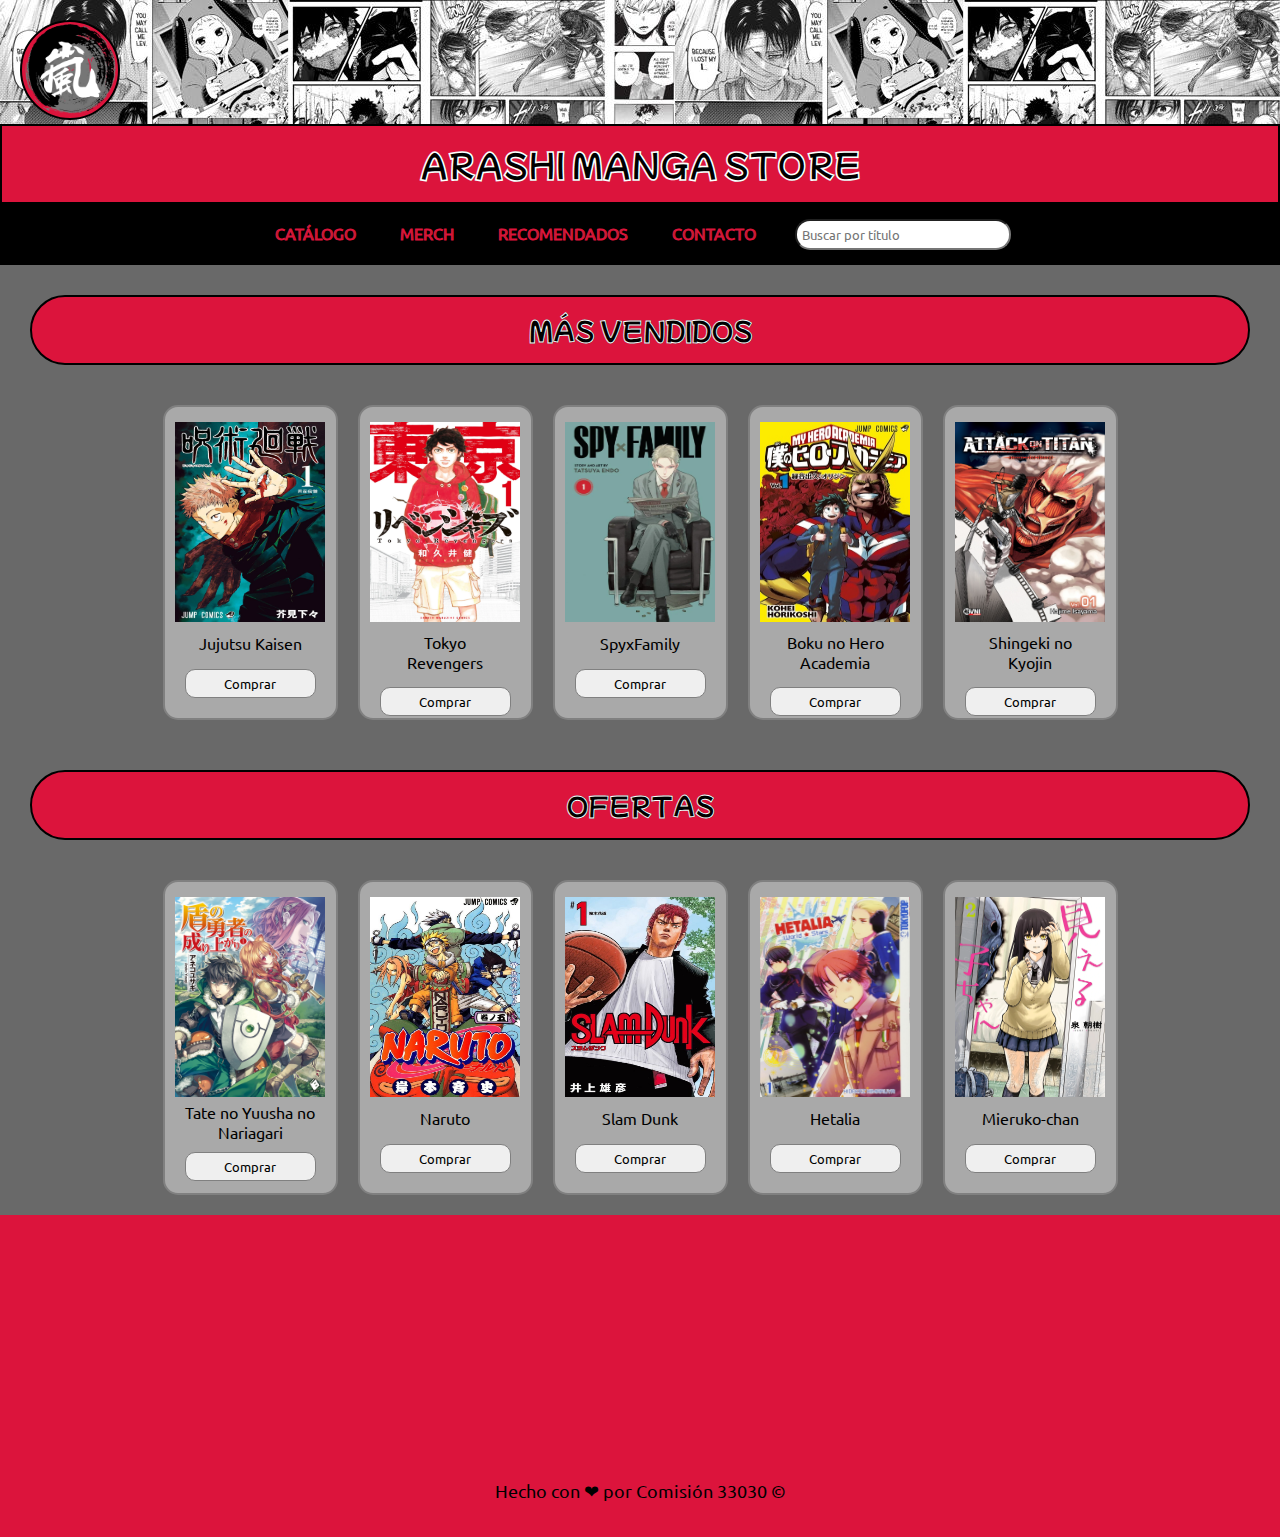
==== index.html @ 512453b4 "Primer commit" ====
<!DOCTYPE html>
<html lang="en">
  <head>
    <meta charset="UTF-8" />
    <meta http-equiv="X-UA-Compatible" content="IE=edge" />
    <meta name="viewport" content="width=device-width, initial-scale=1.0" />
    <title>Arashi Manga Store</title>
    <link rel="shortcut icon" href="./img/arashi-logo.png" type="image/png">
    <link rel="stylesheet" href="./CSS/style.css">
    <style>
      @import url('https://fonts.googleapis.com/css2?family=Mochiy+Pop+P+One&display=swap');
    </style>
    <style>
        @import url('https://fonts.googleapis.com/css2?family=Mochiy+Pop+P+One&family=Teko:wght@300;400&display=swap');
    </style>
    <style>
        @import url('https://fonts.googleapis.com/css2?family=Mochiy+Pop+P+One&family=Teko:wght@300;400&family=Ubuntu:ital,wght@0,300;0,400;1,300&display=swap');
    </style>
  </head>

  <div class="containerIndex">
    <body>
    <header class="header" id="arriba">
      <a href="./index.html">
        <img src="./img/arashi-logo.png" alt="Logo de Arashi Manga Store"
       class="logo"/>
      </a>
       <h1 class="mainTitle" id="search">ARASHI MANGA STORE</h1>

       <nav class="navegacion">  
          <ul>
            <li><a href="./Pages/catalogo.html">CATÁLOGO</a></li>
            <li><a href="./Pages/merch.html">MERCH</a></li>
            <li><a href="./Pages/recomendados.html">RECOMENDADOS</a></li>
            <li><a href="./Pages/contacto.html">CONTACTO</a></li>
            <li class="busquedaBox"><input action="#" type="search" placeholder="Buscar por título" name="busqueda" class="busqueda"></input></li>
         </ul>
       </nav>
    </header>

    <section class="masVendidos">  
      <h3 class="subtitle">MÁS VENDIDOS</h3>

      <div class="listaVendidos"> 
          <div class="listaCovers">
            <div class="card">
              <img src="./img/MasVendidos/Jujutsu.jpg" alt="" />
              <p>Jujutsu Kaisen</p>
              <button>Comprar</button>
            </div>
          </div>
            <div class="listaCovers">
              <div class="card">
                <img src="./img/MasVendidos/TokyoRev.jpg" alt="" />
                <p>Tokyo Revengers</p>
                <button>Comprar</button>
              </div>
            </div>
            <div class="listaCovers">
                <div class="card">
                  <img src="./img/MasVendidos/Spy.jpg" alt="" />
                  <p>SpyxFamily</p>
                  <button>Comprar</button>
                </div>
            </div>
            <div class="listaCovers">
                  <div class="card">
                    <img src="./img/MasVendidos/BokuNoHero.jpg" alt="" />
                    <p>Boku no Hero Academia</p>
                    <button>Comprar</button>
                  </div>
            </div>
            <div class="listaCovers">
                    <div class="card">
                      <img src="./img/MasVendidos/snk.jpg" alt="" />
                      <p>Shingeki no Kyojin</p>
                      <button>Comprar</button>
                    </div>
            </div>
          </div>
    </section>

    <section class="ofertas">
     <h3 class="subtitle">OFERTAS</h3>
  <div class="listaOfertas">
    <div class="listaCovers">
      <div class="card">
        <img src="./img/Oferta/Tate.jpg" alt="" />
        <p>Tate no Yuusha no Nariagari</p>
        <button>Comprar</button>
      </div>
    </div>
    <div class="listaCovers">
      <div class="card">
        <img src="./img/Oferta/Naruto.jpg" alt="" />
        <p>Naruto</p>
        <button>Comprar</button>
      </div>
    </div>
    <div class="listaCovers">
      <div class="card">
        <img src="./img/Oferta/Slam.jpg" alt="" />
        <p>Slam Dunk</p>
        <button>Comprar</button>
      </div>
    </div>
    <div class="listaCovers">
      <div class="card">
        <img src="./img/Oferta/Hetalia.jpg" alt="" />
        <p>Hetalia</p>
        <button>Comprar</button>
      </div>
    </div>
    <div class="listaCovers">
      <div class="card">
        <img src="./img/Oferta/Miko.jpg" alt="" />
        <p>Mieruko-chan</p>
        <button>Comprar</button>
      </div>
    </div>
  </div>
    </section>

    <div class="subir">
      <a href="#arriba"><img src="./img/logoArrow.png" alt=""></a>
    </div>
    
    <footer class="footer">
      <div class="music">
        <iframe style="border-radius:12px" src="https://open.spotify.com/embed/playlist/0ebArA15GPIfoh9KaNxs0z?utm_source=generator&theme=0" width="400px" height="175px" frameBorder="0" allowfullscreen="" allow="autoplay; clipboard-write; encrypted-media; fullscreen; picture-in-picture"></iframe>
        </div>

        <div class="subir">
          <a href="#search"><img src="../img/logoArrow.png" alt=""></a>
        </div>
    
        <div class="saludo">
          <p>Hecho con ❤ por Comisión 33030 &copy;</p>
        </div>
    </footer>
  </div>
</body>
</html>
---- CSS/style.css ----
*{
    margin: 0px;
    padding: 0px;
    box-sizing: border-box;
}

/* Estilo del header */

header{
    background-image: url(../img/Fondos/collage2.jpg)
    }

header a{
    font-family: 'Ubuntu', sans-serif;
    color:brown;
    -webkit-text-stroke: 1px crimson;
}  

.busqueda{
    font-family: 'Ubuntu', sans-serif;
    padding: 5px;
    border-radius: 15px;
}

/* Estilo del body */

body{
    background-color: dimgray;
}

.logo{
    width: 100px;
    height: 100px;
    display: inline-block;
    margin-top: 20px;
    margin-left: 20px;
    background-color: crimson;
    border-radius: 50%;
    border: 2px solid black;
    padding: 2px;
}

/* Título principal */

.mainTitle{
    padding: 15px;
    border: 2px solid black;
    font-family: 'Mochiy Pop P One', sans-serif;
    background-color: crimson;

}

h1{
    -webkit-text-stroke: 0.5px white;
   text-align: center;
}

/* Barra de navegación */

header nav ul li{
    display: inline-block;
    justify-content: space-between;
    margin: 15px 15px;
    background-color: black;
}

nav ul li a{
    text-decoration: none;
    padding: 5px;
}

nav ul li a:hover{
    background-color: darkgray;
    border-radius: 10px;
}

.navegacion{
    background-color: black;
    display: flex;
    justify-content: center;
}

div ul li a{
    text-decoration: none;
    padding: 5px;
}

div ul li a:hover{
    background-color: darkgray;
    border-radius: 10px;
}

/* Estilo index grid */

.containerIndex {  display: grid;
    grid-template-columns: 1fr 1fr 1fr 1fr 1fr;
    grid-template-rows: auto auto auto auto;
    grid-template-areas: 
     "header header header header header"
     "masVendidos masVendidos masVendidos masVendidos masVendidos"
     "ofertas ofertas ofertas ofertas ofertas"
     "footer footer footer footer footer";
  }
  
  .header { grid-area: header; }
  
  .masVendidos { grid-area: masVendidos; }
  
  .ofertas { grid-area: ofertas; }
  
  .footer { grid-area: footer; }
  
  
/* Secciones */

h3{
    text-align: center;
    border: 2px solid black;
}

h4{
    text-align: center;
    border: 2px solid black;
}

.subtitle{
    font-family: 'Mochiy Pop P One', sans-serif;
    font-size: 25px;
    background-color: crimson;
    -webkit-text-stroke: 0.01px white;
    margin: 30px;
    padding: 15px;
    border-radius: 35px;
}

/* Imagen de Anya */

.imgVendidos img{
    width: 150px;
    height: 200px;
    position: absolute;
    left: 1150px;
    bottom: 252px;
}

/* Imagen de Bond */

.imgOfertas img{
    width: 150px;
    height: 200px;
    position: relative;
    z-index: 5;
    left: 1150px;
    top: 50px;
}

.listaVendidos{
    display: flex;
    justify-content: center;
    flex-wrap: wrap;
}

.listaVendidos p, button{
    display: flex;
    flex-wrap: wrap;
    justify-content: center;
    font-family: 'Ubuntu', sans-serif;
    margin: 5px;
    padding: 5px;
}

.listaVendidos button{
    border: 1px solid gray;
    border-radius: 15px;
}

.lista li{
    display: inline-flex;
    flex-wrap: wrap;
    justify-content: center;
    margin: 20px;
    padding: 10px;
    font-family: 'Ubuntu', sans-serif;
}

.covers{
    display: flex;
    justify-content: center;
}

.listaCovers{
    display: flex;
    justify-content: center;
    flex-wrap: wrap;
    font-family: 'Ubuntu', sans-serif;
    margin-bottom: 10px;
    flex-wrap: wrap;
}

.listaCovers div{
    display: inline-flex;
    flex-direction: column;
    justify-content: space-between;
    width: 175px;
    height: 315px;
    padding: 15px;
    margin: 10px;

}

.listaCovers img{
    width: 150px;
    height: 200px;
    align-self: center;
}

.card {
    background-color: darkgrey;
    text-align: center;
    border: 2px solid gray;
    border-radius: 15px;

}

.card:hover{
    transform: scale(1.1);
}

.card p{
    padding: 5px;
}

.card button{
    border: 1px solid gray;
    border-radius: 10px;
    font-family: "Ubuntu", sans-serif;
}

.listaOfertas{
    display: flex;
    justify-content: center;
    flex-wrap: wrap;
}

/* Estilo del footer */

footer{
    background-color: crimson;
}

.music{
    display: flex;
    justify-content: left;
    margin: 15px;
    padding: 20px;
}

.saludo p{
    font-family: 'Ubuntu', sans-serif;
    font-size: large;
}

.saludo{
    text-align: center;
    margin: 15px;
    padding: 20px;
}

/* Estilo catálogo */

.search ul{
    display: flex;
    justify-content: center;
    flex-wrap: wrap;
}

.search ul li{
    border-radius: 25px;   
    background-color: black;
}

.search ul li a{
    font-family: 'Ubuntu', sans-serif;
    color:brown;
    -webkit-text-stroke: 1px crimson;
}  

.subir{
    display: none;
}

/* Estilo catálogo grid */

.container {  display: grid;
    grid-template-columns: 1fr 1fr 1fr 1fr 1fr;
    grid-template-rows: auto auto auto auto auto auto auto auto auto;
    grid-template-areas:
      "header header header header header"
      "search search search search search"
      "shounen shounen shounen shounen shounen"
      "shoujo shoujo shoujo shoujo shoujo"
      "seinen seinen seinen seinen seinen"
      "josei josei josei josei josei"
      "spokon spokon spokon spokon spokon"
      "mecha mecha mecha mecha mecha"
      "isekai isekai isekai isekai isekai"
      "footer footer footer footer footer";
  }
  
  .header { grid-area: header; }
  
  .search { grid-area: search; }
  
  .shounen { grid-area: shounen; }
  
  .shoujo { grid-area: shoujo; }
  
  .seinen { grid-area: seinen; }
  
  .josei { grid-area: josei; }
  
  .spokon { grid-area: spokon; }
  
  .mecha { grid-area: mecha; }
  
  .isekai { grid-area: isekai; }
  
  .footer { grid-area: footer; }
  

/* Estilo contacto */

.label{
    font-family: 'Ubuntu', sans-serif;
}

.form{
    display: flex;
    justify-content: center;
}

.formItem{
    margin: 15px;
    padding: 10px;
    font-family: 'Ubuntu', sans-serif;
}

.boton{
    margin: 15px;
    padding: 10px;
    border-radius: 25px;
    font-family: 'Ubuntu', sans-serif;
}

.boton:hover{
    color: crimson;
    border-radius: 25px;
}

/* Estilo grid contacto */

.containerContacto {  display: grid;
    grid-template-columns: auto auto auto;
    grid-template-rows: auto auto auto;
    grid-template-areas:
      "header header header"
      "form form form"
      "footer footer footer";
  }
  
  .header { grid-area: header; }
  
  .form { grid-area: form; }
  
  .footer { grid-area: footer; }
  

/* Estilo grid merch */

.containerMerch {  display: grid;
    grid-template-columns: 1fr 1fr 1fr 1fr;
    grid-template-rows: auto auto auto auto auto;
    grid-auto-columns: 1fr;
    gap: 0px 0px;
    grid-auto-flow: row;
    grid-template-areas:
      "header header header header"
      "figuras figuras figuras figuras"
      "accesorios accesorios accesorios accesorios"
      "indumentaria indumentaria indumentaria indumentaria"
      "footer footer footer footer";
  }
  
  .header { grid-area: header; }
  
  .figuras { grid-area: figuras; }
  
  .accesorios { grid-area: accesorios; }
  
  .indumentaria { grid-area: indumentaria; }
  
  .footer { grid-area: footer; }

  /* Estilo grid Recomendados */

  .containerRec {  display: grid;
    grid-template-columns: auto auto auto;
    grid-template-rows: auto auto auto auto;
    grid-template-areas:
      "header header header"
      "section1 section1 section1"
      "section2 section2 section2"
      "section3 section3 section3";
  }
  
  .header { grid-area: header; }
  
  .section1 { grid-area: section1; }
  
  .section2 { grid-area: section2; }
  
  .section3 { grid-area: section3; }


  .containerRec p{
    font-family: "Ubuntu", sans-serif;
    text-align: left;
    color: rgb(255, 255, 255);
  }

  .texto{
    margin: 10px;
    padding: 10px;
    width: 500px;
    height: 450px;
    border: 1px solid black;
    border-radius: 15px;
    background-color: rgb(34, 31, 31);
    text-align: justify;
  }

  .recomendacion{
    display: flex;
    justify-content: space-evenly;
    flex-wrap: wrap;
    
  }
  
  .containerRec div img{
    width: 675px;
    height: 450px;
    border: 2px solid black;
    border-radius: 15px;
    margin: 10px;
  }

/* MEDIA QUERIES */

/* Flecha para subir */

@media(max-width: 500px){

    .subir{
        display: block;
        position: fixed; 
        right: 0px;
        bottom: 0px;
    }
    
    .subir img{
        width: 50px;
        height: 50px;
        background-color: crimson;
        border-radius: 50%;
        
    }

    .music{
        display: none;
    }

}
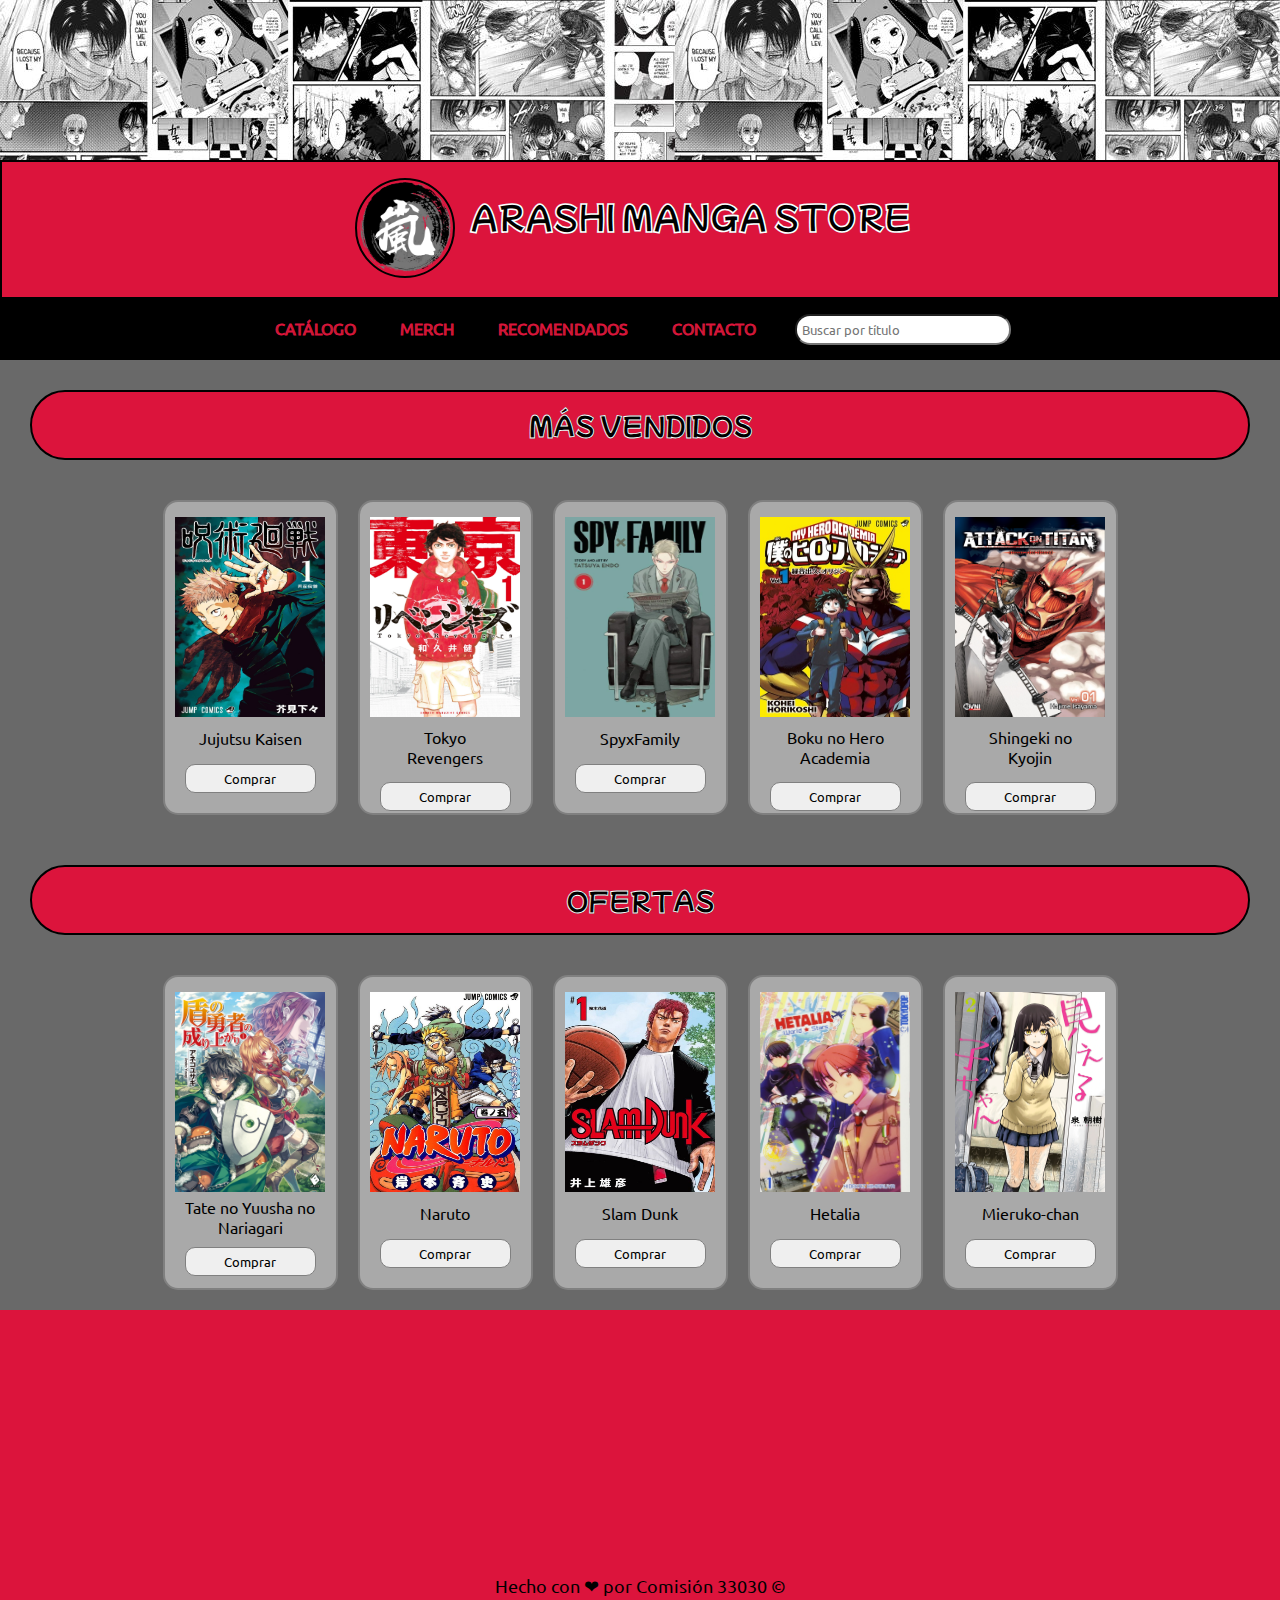
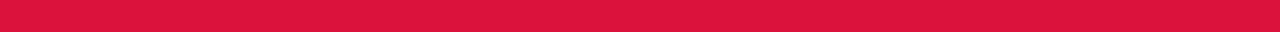
==== commit 90fe6d76: "Arreglo de banner y animacion" ====
--- a/index.html
+++ b/index.html
@@ -21,11 +21,13 @@
   <div class="containerIndex">
     <body>
     <header class="header" id="arriba">
+      <div class="portada">
       <a href="./index.html">
         <img src="./img/arashi-logo.png" alt="Logo de Arashi Manga Store"
-       class="logo"/>
+       class="logo aparicion2"/>
       </a>
        <h1 class="mainTitle" id="search">ARASHI MANGA STORE</h1>
+      </div>
 
        <nav class="navegacion">  
           <ul>
@@ -37,6 +39,7 @@
          </ul>
        </nav>
     </header>
+
 
     <section class="masVendidos">  
       <h3 class="subtitle">MÁS VENDIDOS</h3>
@@ -131,7 +134,7 @@
         </div>
 
         <div class="subir">
-          <a href="#search"><img src="../img/logoArrow.png" alt=""></a>
+          <a href="#search"><img src="./img/logoArrow.png" alt="Subir"></a>
         </div>
     
         <div class="saludo">
--- a/CSS/style.css
+++ b/CSS/style.css
@@ -32,22 +32,26 @@
 .logo{
     width: 100px;
     height: 100px;
-    display: inline-block;
-    margin-top: 20px;
-    margin-left: 20px;
-    background-color: crimson;
     border-radius: 50%;
     border: 2px solid black;
     padding: 2px;
 }
 
+.portada{
+    display: flex;
+    justify-content:center;
+    margin-top: 10rem;
+    width: 100vw;
+    background-color: crimson;
+    border: 2px solid black;
+    padding: 1rem;
+}
+
 /* Título principal */
 
 .mainTitle{
     padding: 15px;
-    border: 2px solid black;
     font-family: 'Mochiy Pop P One', sans-serif;
-    background-color: crimson;
 
 }
 
@@ -455,6 +459,37 @@
     margin: 10px;
   }
 
+  /* ANIMACIONES */
+
+  h1{
+    animation-duration: 3s;
+    animation-name: aparicion;
+  }
+
+  @keyframes aparicion{
+    from{
+        margin-left: 100%;
+        width: auto;
+    }
+
+    to{
+        margin-left: 0%;
+        width: auto;
+    }
+  }
+
+  @keyframes aparicion2{
+    from{
+        margin-left: 0%;
+        width: auto;
+    }
+
+    to{
+        margin-left: 100%;
+        width: auto;
+    }
+  }
+
 /* MEDIA QUERIES */
 
 /* Flecha para subir */
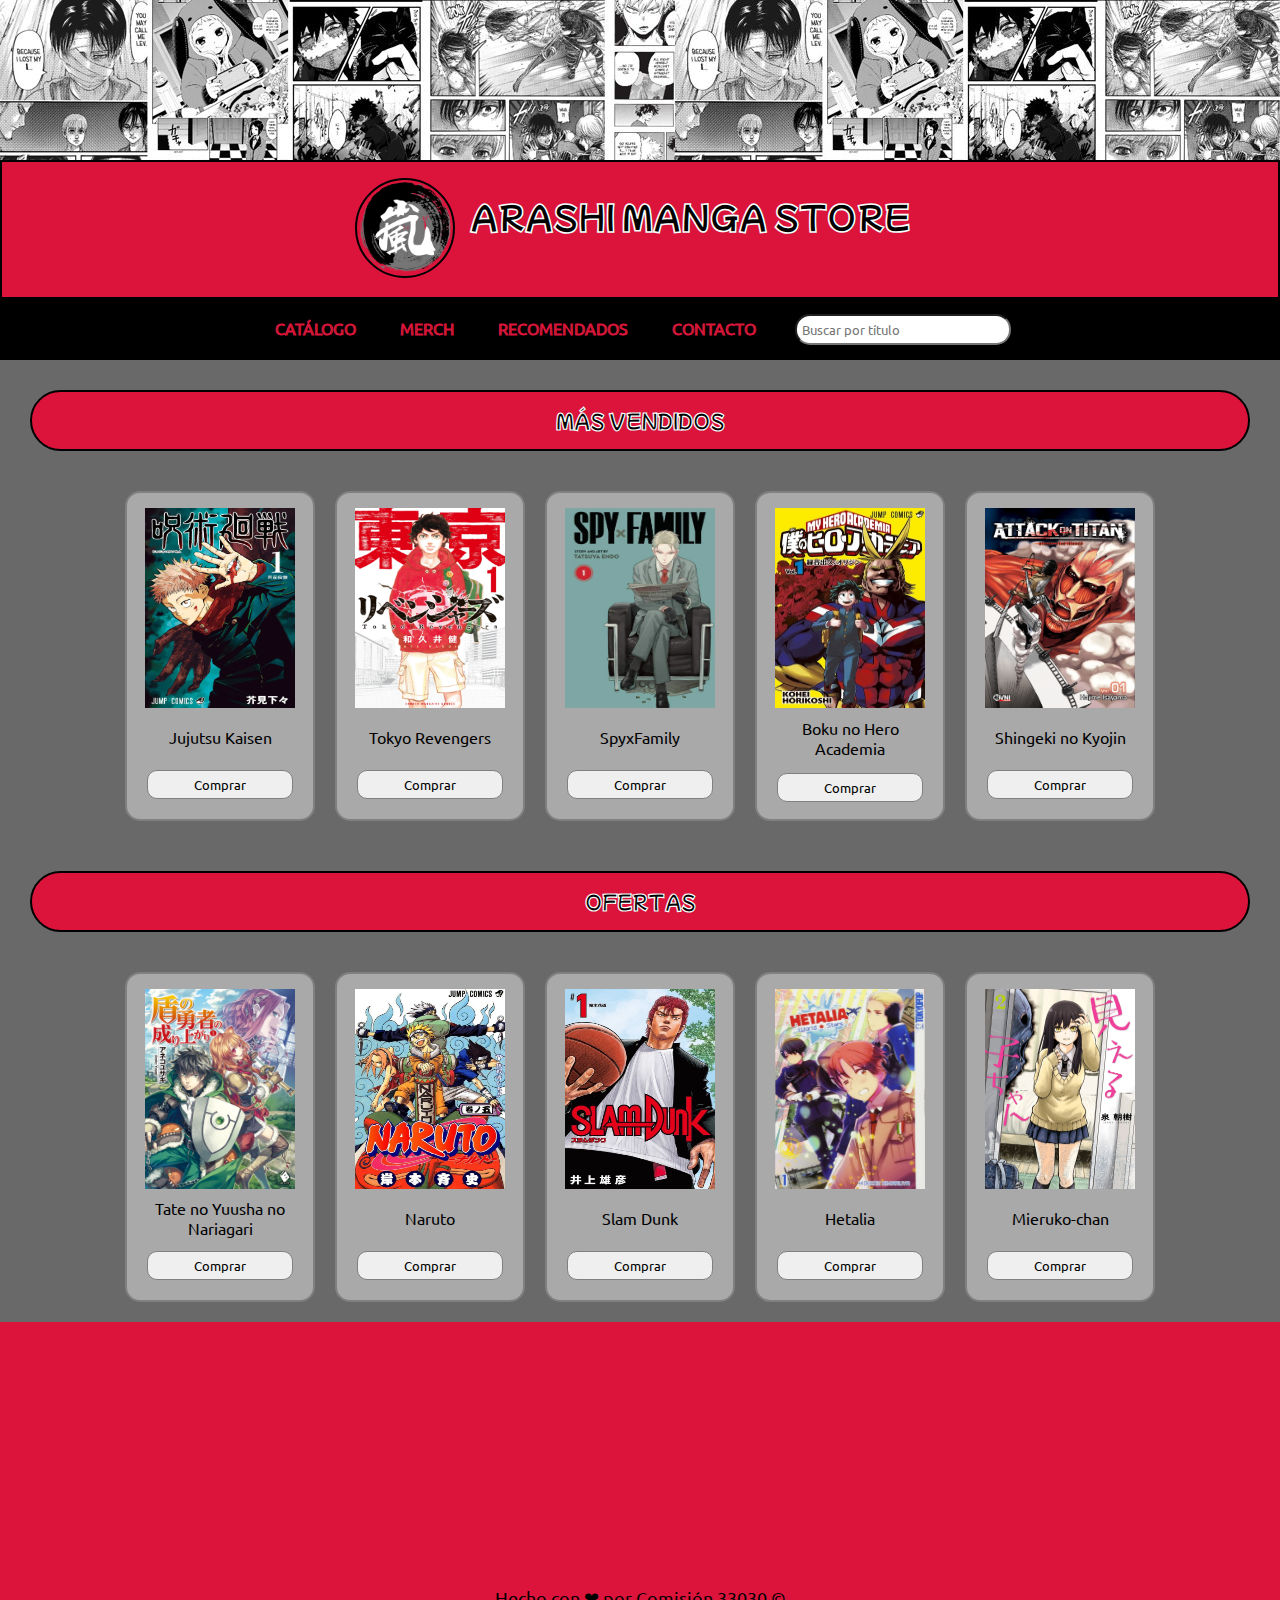
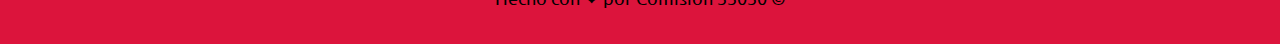
==== commit 43ef1183: "Agregado de Bootstrap" ====
--- a/index.html
+++ b/index.html
@@ -6,6 +6,8 @@
     <meta name="viewport" content="width=device-width, initial-scale=1.0" />
     <title>Arashi Manga Store</title>
     <link rel="shortcut icon" href="./img/arashi-logo.png" type="image/png">
+    <!-- CSS only -->
+    <link href="https://cdn.jsdelivr.net/npm/bootstrap@5.2.0/dist/css/bootstrap.min.css" rel="stylesheet" integrity="sha384-gH2yIJqKdNHPEq0n4Mqa/HGKIhSkIHeL5AyhkYV8i59U5AR6csBvApHHNl/vI1Bx" crossorigin="anonymous">
     <link rel="stylesheet" href="./CSS/style.css">
     <style>
       @import url('https://fonts.googleapis.com/css2?family=Mochiy+Pop+P+One&display=swap');
--- a/CSS/style.css
+++ b/CSS/style.css
@@ -37,6 +37,14 @@
     padding: 2px;
 }
 
+#logo{
+    width: 100px;
+    height: 100px;
+    border-radius: 50%;
+    border: 2px solid black;
+    padding: 2px;
+}
+
 .portada{
     display: flex;
     justify-content:center;
@@ -58,6 +66,7 @@
 h1{
     -webkit-text-stroke: 0.5px white;
    text-align: center;
+   color: black;
 }
 
 /* Barra de navegación */
@@ -130,33 +139,12 @@
 
 .subtitle{
     font-family: 'Mochiy Pop P One', sans-serif;
-    font-size: 25px;
     background-color: crimson;
-    -webkit-text-stroke: 0.01px white;
     margin: 30px;
     padding: 15px;
     border-radius: 35px;
-}
-
-/* Imagen de Anya */
-
-.imgVendidos img{
-    width: 150px;
-    height: 200px;
-    position: absolute;
-    left: 1150px;
-    bottom: 252px;
-}
-
-/* Imagen de Bond */
-
-.imgOfertas img{
-    width: 150px;
-    height: 200px;
-    position: relative;
-    z-index: 5;
-    left: 1150px;
-    top: 50px;
+    color: black;
+    -webkit-text-stroke: 0.5px white;
 }
 
 .listaVendidos{
@@ -206,8 +194,8 @@
     display: inline-flex;
     flex-direction: column;
     justify-content: space-between;
-    width: 175px;
-    height: 315px;
+    width: 190px;
+    height: 330px;
     padding: 15px;
     margin: 10px;
 
@@ -263,6 +251,7 @@
 .saludo p{
     font-family: 'Ubuntu', sans-serif;
     font-size: large;
+    color: black;
 }
 
 .saludo{
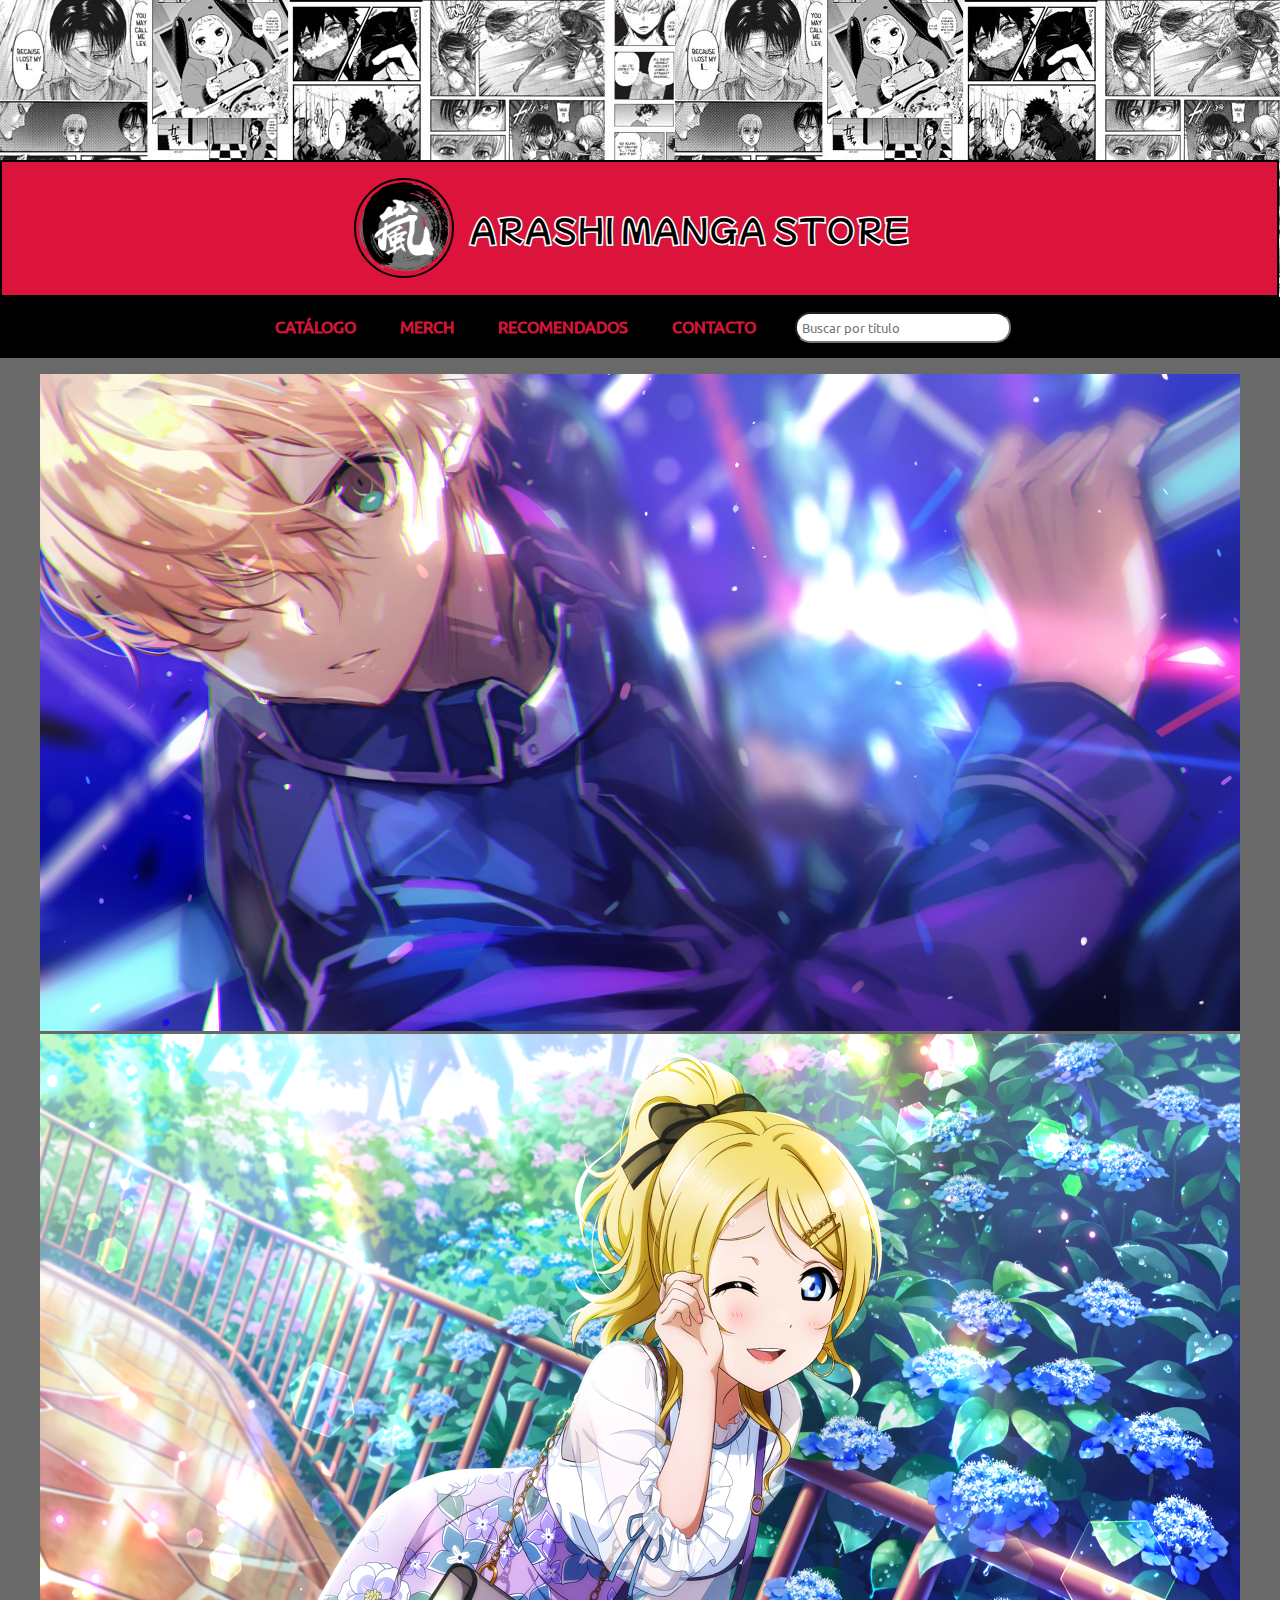
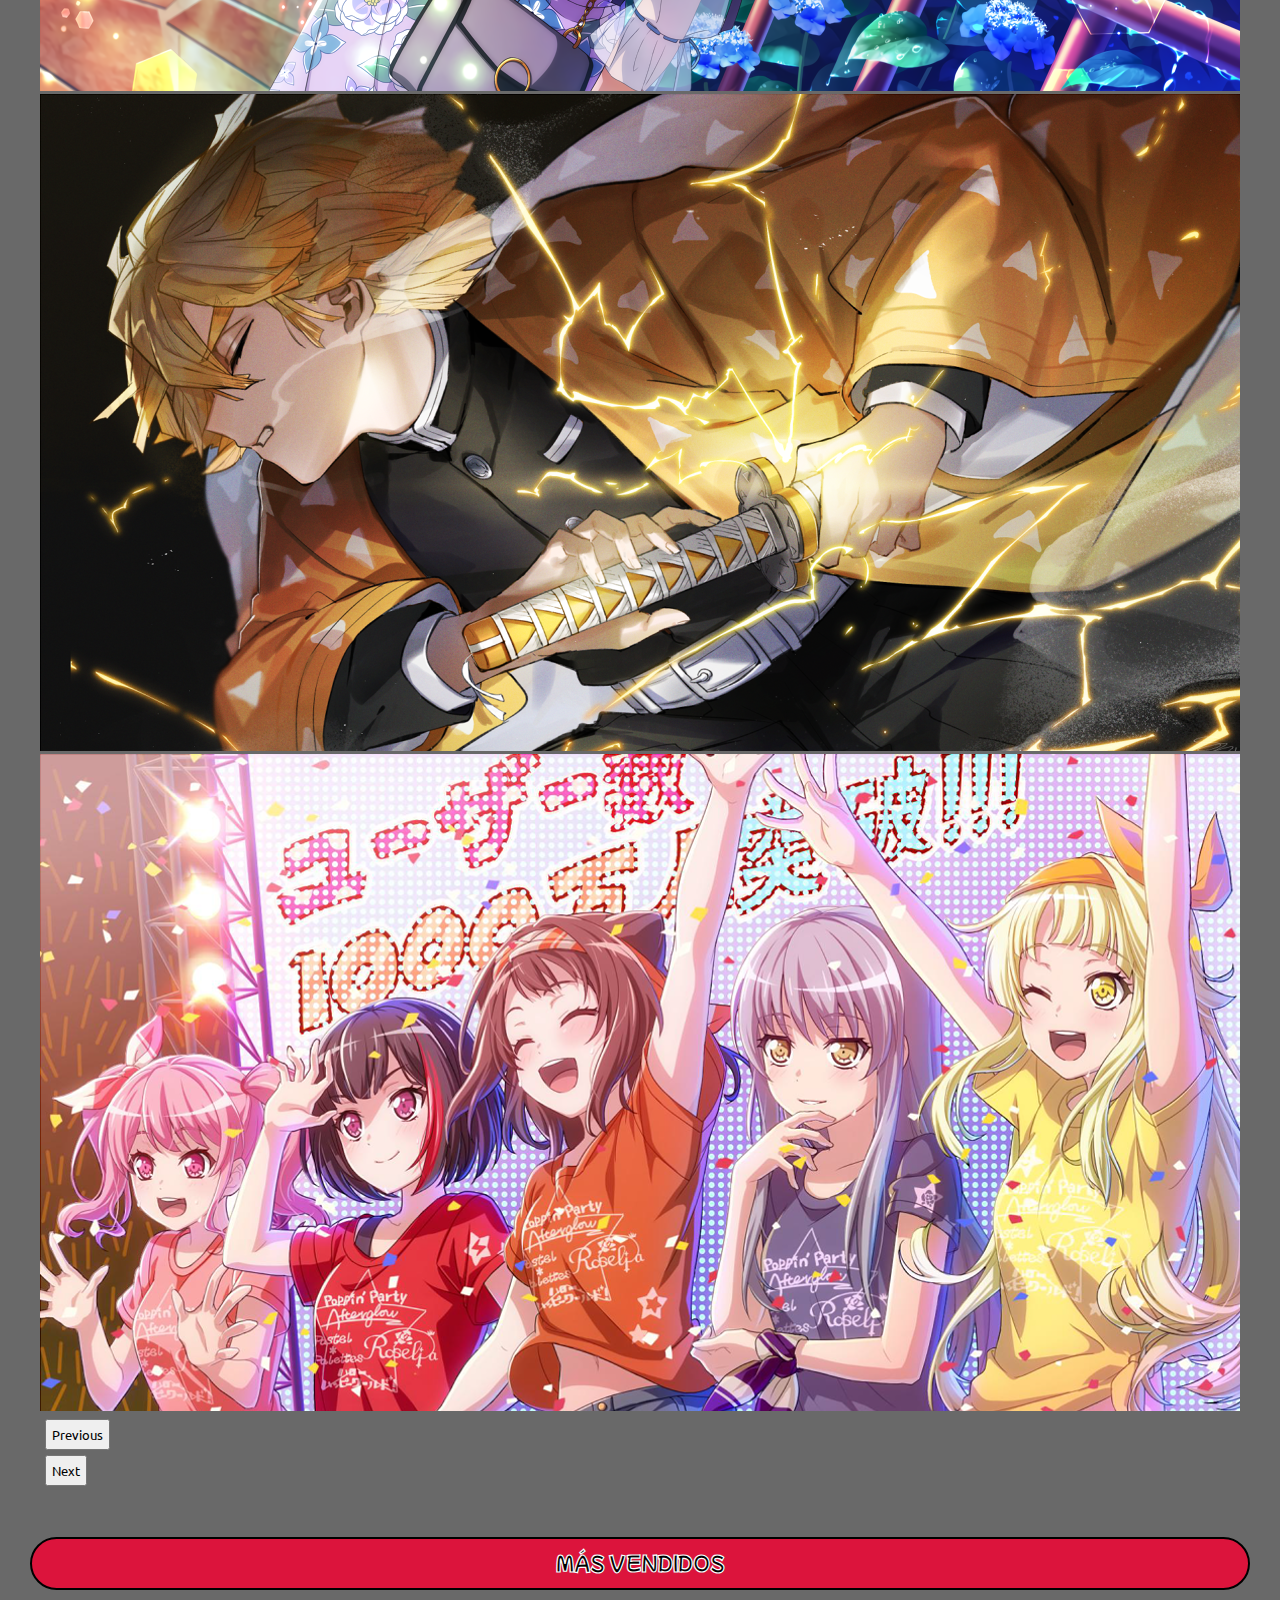
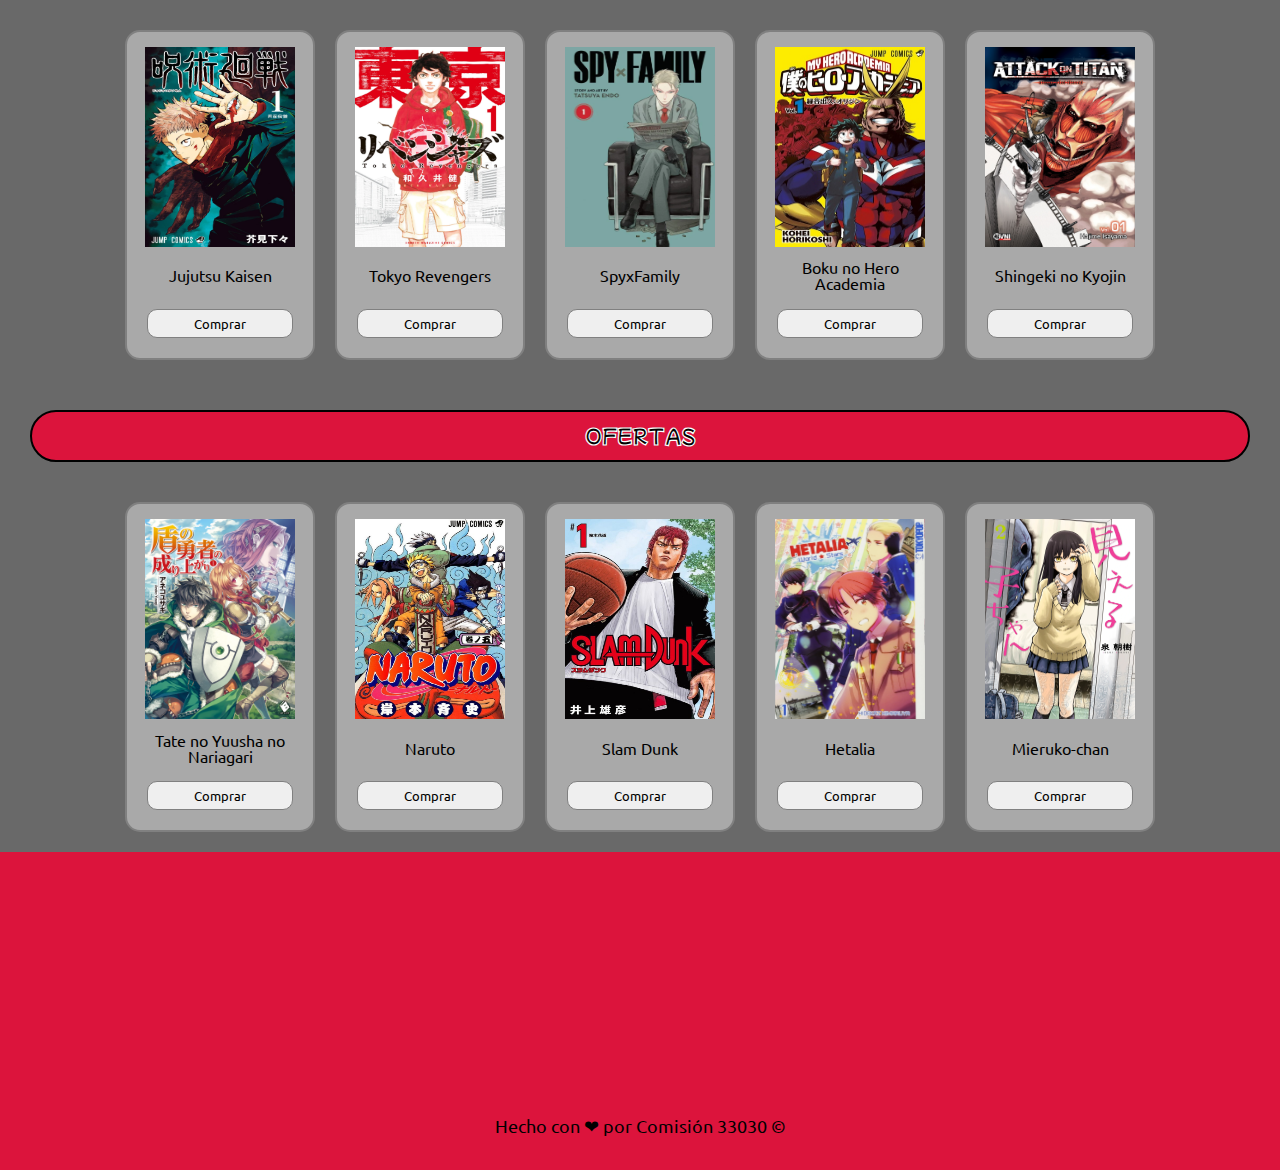
==== commit db4b90a7: "Agregué carousel" ====
--- a/index.html
+++ b/index.html
@@ -26,7 +26,7 @@
       <div class="portada">
       <a href="./index.html">
         <img src="./img/arashi-logo.png" alt="Logo de Arashi Manga Store"
-       class="logo aparicion2"/>
+       class="logo"/>
       </a>
        <h1 class="mainTitle" id="search">ARASHI MANGA STORE</h1>
       </div>
@@ -42,6 +42,32 @@
        </nav>
     </header>
 
+    <section class="fotos">
+      <div id="carouselExampleControls" class="carousel slide col-sm-6 col-md-6 col-lg-6 col-offset-2" data-bs-ride="carousel">
+        <div class="carousel-inner">
+          <div class="carousel-item active">
+            <img src="./img/Carousel/eugeo.jpg" class="d-block w-100" alt="...">
+          </div>
+          <div class="carousel-item">
+            <img src="./img/Carousel/eli.png" class="d-block w-100" alt="...">
+          </div>
+          <div class="carousel-item">
+            <img src="./img/Carousel/zenitsu.png" class="d-block w-100" alt="...">
+          </div>
+          <div class="carousel-item">
+            <img src="./img/Carousel/bandori.png" class="d-block w-100" alt="...">
+          </div>
+        </div>
+        <button class="carousel-control-prev" type="button" data-bs-target="#carouselExampleControls" data-bs-slide="prev">
+          <span class="carousel-control-prev-icon" aria-hidden="true"></span>
+          <span class="visually-hidden">Previous</span>
+        </button>
+        <button class="carousel-control-next" type="button" data-bs-target="#carouselExampleControls" data-bs-slide="next">
+          <span class="carousel-control-next-icon" aria-hidden="true"></span>
+          <span class="visually-hidden">Next</span>
+        </button>
+      </div>
+    </section>
 
     <section class="masVendidos">  
       <h3 class="subtitle">MÁS VENDIDOS</h3>
@@ -144,5 +170,12 @@
         </div>
     </footer>
   </div>
+
+  <script src="https://cdn.jsdelivr.net/npm/@popperjs/core@2.11.5/dist/umd/popper.min.js"
+    integrity="sha384-Xe+8cL9oJa6tN/veChSP7q+mnSPaj5Bcu9mPX5F5xIGE0DVittaqT5lorf0EI7Vk"
+    crossorigin="anonymous"></script>
+  <script src="https://cdn.jsdelivr.net/npm/bootstrap@5.2.0/dist/js/bootstrap.min.js"
+    integrity="sha384-ODmDIVzN+pFdexxHEHFBQH3/9/vQ9uori45z4JjnFsRydbmQbmL5t1tQ0culUzyK"
+    crossorigin="anonymous"></script>
 </body>
 </html>--- a/CSS/style.css
+++ b/CSS/style.css
@@ -27,6 +27,7 @@
 
 body{
     background-color: dimgray;
+    line-height: 1;
 }
 
 .logo{
@@ -49,10 +50,11 @@
     display: flex;
     justify-content:center;
     margin-top: 10rem;
-    width: 100vw;
     background-color: crimson;
     border: 2px solid black;
     padding: 1rem;
+    align-items: center;
+    margin-right: 1px;
 }
 
 /* Título principal */
@@ -104,6 +106,21 @@
     border-radius: 10px;
 }
 
+/* Carousel */
+
+.fotos{
+    display: flex;
+    margin: 1rem;
+    justify-content: center;
+
+    
+}
+
+.carousel .slide{
+    display: flex;
+    justify-content: center;
+}
+
 /* Estilo index grid */
 
 .containerIndex {  display: grid;
@@ -111,12 +128,15 @@
     grid-template-rows: auto auto auto auto;
     grid-template-areas: 
      "header header header header header"
+     "fotos fotos fotos fotos fotos"
      "masVendidos masVendidos masVendidos masVendidos masVendidos"
      "ofertas ofertas ofertas ofertas ofertas"
      "footer footer footer footer footer";
   }
   
   .header { grid-area: header; }
+
+  .fotos { grid-area: fotos;}
   
   .masVendidos { grid-area: masVendidos; }
   
@@ -450,7 +470,7 @@
 
   /* ANIMACIONES */
 
-  h1{
+  h1, .logo{
     animation-duration: 3s;
     animation-name: aparicion;
   }
@@ -459,26 +479,41 @@
     from{
         margin-left: 100%;
         width: auto;
+        white-space: nowrap;
+        overflow: hidden;
     }
 
     to{
         margin-left: 0%;
         width: auto;
-    }
-  }
-
-  @keyframes aparicion2{
-    from{
-        margin-left: 0%;
-        width: auto;
-    }
-
-    to{
-        margin-left: 100%;
-        width: auto;
-    }
-  }
-
+        white-space: nowrap;
+        overflow: hidden;
+    }
+  }
+ 
+  .logo{
+    animation-duration: 3s;
+    animation-name: rodar;
+  }
+ 
+  @keyframes rodar {
+    0% {
+        transform: rotate(90deg);
+    }
+
+    25%{
+        transform: rotate(180deg);
+    }
+
+    50%{
+        transform: rotate(270deg);
+    }
+
+    100%{
+        transform: rotate(360deg);
+    }
+}  
+ 
 /* MEDIA QUERIES */
 
 /* Flecha para subir */
